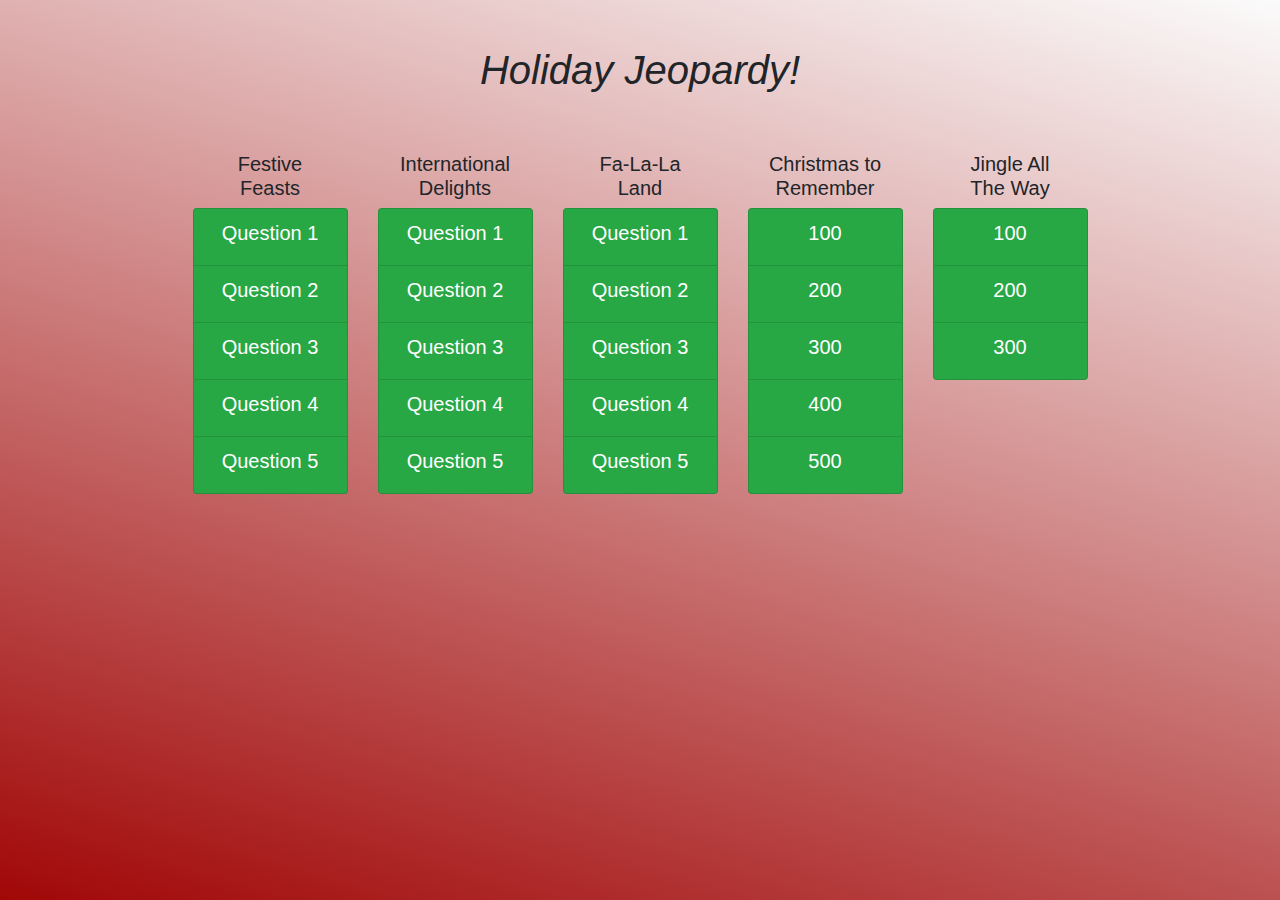
==== index.html @ eceee1c5 "Update index.html" ====
<!DOCTYPE html>
<html lang="eg">
    <head>
        <meta charset="UTF-8" />
        <meta name="viewport" content="width=device-width, initial-scale=1.0" />
        <title>Jeopardy</title>
        <link rel="stylesheet" href="https://cdnjs.cloudflare.com/ajax/libs/twitter-bootstrap/4.3.1/css/bootstrap.min.css">
        <link rel="stylesheet" href="./assets/style.css">
    </head>

    <header class="top-header">
        <h1>Holiday Jeopardy!</h1>
    </header>

    <div class="container">
        <div class="d-flex justify-content-center">
            <div class="col-2">
                <h3 class="text-center">
                    Festive <br/>
                    Feasts
                </h3>
                <ul id="list-html" class="list-group">
                    <li class="list-group-item bg-success text-white text-center">

                        <h3 class="modal-button" href="#myModal1">Question 1</h3>

                        <div id="myModal1" class="modal">

                            <div class="modal-content text-dark">
                                <span class="close">x</span>
                                <p class="display-answer" href="#correct">Question</p>

                                <p id="correct" class="correct">answer</p>
                            </div>

                        </div>
                    </li>
                    <li class="list-group-item bg-success text-white text-center">

                        <h3 class="modal-button" href="#myModal2">Question 2</h3>

                        <div id="myModal2" class="modal">

                            <div class="modal-content text-dark">
                                <span class="close">x</span>
                                <p class="display-answer" href="#correct1">22 million of these are cooked every year at Christmas time.</p>

                                <p id="correct1" class="correct">Turkey</p>
                            </div>
                        </div>
                    </li>
                    <li class="list-group-item bg-success text-white text-center">

                        <h3 class="modal-button" href="#myModal3">Question 3</h3>

                        <div id="myModal3" class="modal">

                            <div class="modal-content text-dark">
                                <span class="close">x</span>
                                <p class="display-answer" href="#correct2">This Scandinavian cookie when translated to English means 'poor man's cookie.'</p>

                                <p id="correct2" class="correct">Fattigmann</p>
                            </div>
                        </div>
                    </li>
                    <li class="list-group-item bg-success text-white text-center">

                        <h3 class="modal-button" href="#myModal4">Question 4</h3>

                        <div id="myModal4" class="modal">

                            <div class="modal-content text-dark">
                                <span class="close">x</span>
                                <p id="display-question">This hot brevage is so popular that you might hear people come a-caroling to get it.</p>
                                <button class="incorrect-btn" href="#incorrect3">Hot Chocolate</button>
                                <button class="incorrect-btn" href="#incorrect3">Eggnog</button>
                                <button class="correct-btn" href="#correct3">Wassail</button>
                                <button class="incorrect-btn" href="#incorrect3">Coffee</button>

                                <p id="correct3" class="correct">Correct!</p>
                                <p id="incorrect3" class="incorrect">Incorrect, the answer is C.</p>
                            </div>
                        </div>
                    </li>
                    <li class="list-group-item bg-success text-white text-center">

                        <h3 class="modal-button" href="#myModal5">Question 5</h3>

                        <div id="myModal5" class="modal">

                            <div class="modal-content text-dark">
                                <span class="close">x</span>
                                <p id="display-question">While the jolly man is a symbol of Christmas, he's also an icon for this bubbly drink company.</p>
                                <button class="incorrect-btn" href="#incorrect4">Dr. Pepper</button>
                                <button class="incorrect-btn" href="#incorrect4">Pepsi</button>
                                <button class="incorrect-btn" href="#incorrect4">Aha</button>
                                <button class="correct-btn" href="#correct4">Coca-Cola</button>

                                <p id="correct4" class="correct">Correct!</p>
                                <p id="incorrect4" class="incorrect">Incorrect, the answer is D.</p>
                            </div>
                        </div>
                    </li>
                </ul>
            </div>
            <div class="col-2">
                <h3 class="text-center">
                    International <br/>
                    Delights
                </h3>
                <ul id="list-internationalDelights" class="list-group">
                    <li class="list-group-item bg-success text-white text-center">

                        <h3 class="modal-button" href="#myModal6">Question 1</h3>

                        <div id="myModal6" class="modal">

                            <div class="modal-content text-dark">
                                <span class="close">x</span>
                                <p id="display-question">These Western Europeans leave a tall candle on their front window to symbolize warmth and shelter during the holidays.</p>
                                <button class="incorrect-btn" href="#incorrect5">England</button>
                                <button class="correct-btn" href="#correct5">Ireland</button>
                                <button class="incorrect-btn" href="#incorrect5">Spain</button>
                                <button class="incorrect-btn" href="#incorrect5">Spain</button>

                                <p id="correct5" class="correct">Correct!</p>
                                <p id="incorrect5" class="incorrect">Incorrect, the answer is B.</p>
                            </div>
                        </div>
                    </li>
                    <li class="list-group-item bg-success text-white text-center">

                        <h3 class="modal-button" href="#myModal7">Question 2</h3>

                        <div id="myModal7" class="modal">

                            <div class="modal-content text-dark">
                                <span class="close">x</span>
                                <p id="display-question">Krampus is the anti-Santa Clause of this central European country.</p>
                                <button class="correct-btn" href="#correct6">Austria</button>
                                <button class="incorrect-btn" href="#incorrect6">Germany</button>
                                <button class="incorrect-btn" href="#incorrect6">The Czech Republic</button>
                                <button class="incorrect-btn" href="#incorrect6">Hungary</button>

                                <p id="correct6" class="correct">Correct!</p>
                                <p id="incorrect6" class="incorrect">Incorrect, the answer is A.</p>
                            </div>
                        </div>
                    </li>
                    <li class="list-group-item bg-success text-white text-center">

                        <h3 class="modal-button" href="#myModal8">Question 3</h3>

                        <div id="myModal8" class="modal">

                            <div class="modal-content text-dark">
                                <span class="close">&times;</span>
                                <p id="display-question">Families of this African nation celebrate by having a cookout called a 'braaing.'</p>
                                <button class="incorrect-btn" href="#incorrect7">Zambia</button>
                                <button class="incorrect-btn" href="#incorrect7">The Democratic-Republic of Congo</button>
                                <button class="correct-btn" href="#correct7">South Africa</button>
                                <button class="incorrect-btn" href="#incorrect7">Rwanda</button>

                                <p id="correct7" class="correct">Correct!</p>
                                <p id="incorrect7" class="incorrect">Incorrect, the answer is C.</p>
                            </div>
                        </div>
                    </li>
                    <li class="list-group-item bg-success text-white text-center">

                        <h3 class="modal-button" href="#myModal9">Question 4</h3>

                        <div id="myModal9" class="modal">

                            <div class="modal-content text-dark">
                                <span class="close">&times;</span>
                                <p id="display-question">The shortcake emoji is actually a Christmas cake, a traditional dessert for this Asian nation.</p>
                                <button class="correct-btn" href="#correct8">Japan</button>
                                <button class="incorrect-btn" href="#incorrect8">Taiwan</button>
                                <button class="incorrect-btn" href="#incorrect8">India</button>
                                <button class="incorrect-btn" href="#incorrect8">Indonesia</button>

                                <p id="correct8" class="correct">Correct!</p>
                                <p id="incorrect8" class="incorrect">Incorrect, the answer is A.</p>
                            </div>
                        </div>
                    </li>
                    <li class="list-group-item bg-success text-white text-center">

                        <h3 class="modal-button" href="#myModal10">Question 5</h3>

                        <div id="myModal10" class="modal">

                            <div class="modal-content text-dark">
                                <span class="close">&times;</span>
                                <p id="display-question">Día de las Velitas is when this Latin American nation decorates their streets and houses with candles, lanterns, and lights.</p>
                                <button class="correct-btn" href="#correct9">Colombia</button>
                                <button class="incorrect-btn" href="#incorrect9">Venezuela</button>
                                <button class="incorrect-btn" href="#incorrect9">El Salvador</button>
                                <button class="incorrect-btn" href="#incorrect9">Cuba</button>

                                <p id="correct9" class="correct">Correct!</p>
                                <p id="incorrect9" class="incorrect">Incorrect, the answer is A.</p>
                            </div>
                        </div>
                    </li>
                </ul>
            </div>
            <div class="col-2">
                <h3 class="text-center">
                    Fa-La-La <br/>
                    Land 
                </h3>
                <ul id="list-faLaLaLand" class="list-group">
                    <li class="list-group-item bg-success text-white text-center">

                        <h3 class="modal-button" href="#myModal11">Question 1</h3>

                        <div id="myModal11" class="modal">

                            <div class="modal-content text-dark">
                                <span class="close">&times;</span>
                                <p id="display-question">"Found this in the seat of my sleigh, better fix that hole in your pocket. --Mr. C"</p>
                                <button class="incorrect-btn" href="#incorrect10">Elf</button>
                                <button class="incorrect-btn" href="#incorrect10">The Santa Claus</button>
                                <button class="correct-btn" href="#correct10">The Polar Express</button>
                                <button class="incorrect-btn" href="#incorrect10">The Christmas Prince</button>

                                <p id="correct10" class="correct">Correct!</p>
                                <p id="incorrect10" class="incorrect">Incorrect, the answer is C.</p>
                            </div>
                        </div>
                    </li>
                    <li class="list-group-item bg-success text-white text-center">

                        <h3 class="modal-button" href="#myModal12">Question 2</h3>

                        <div id="myModal12" class="modal">

                            <div class="modal-content text-dark">
                                <span class="close">&times;</span>
                                <p id="display-question">"The best to spread Christmas cheer is singing loud for all to hear."</p>
                                <button class="incorrect-btn" href="#incorrect11">Klaus</button>
                                <button class="correct-btn" href="#correct11">Elf</button>
                                <button class="incorrect-btn" href="#incorrect11">Home Alone</button>
                                <button class="incorrect-btn" href="#incorrect11">Miracle on 34th Street</button>

                                <p id="correct11" class="correct">Correct!</p>
                                <p id="incorrect11" class="incorrect">Incorrect, the answer is B.</p>
                            </div>
                        </div>
                    </li>
                    <li class="list-group-item bg-success text-white text-center">

                        <h3 class="modal-button" href="#myModal13">Question 3</h3>

                        <div id="myModal13" class="modal">

                            <div class="modal-content text-dark">
                                <span class="close">&times;</span>
                                <p id="display-question">"You'll shoot your eye out kid."</p>
                                <button class="correct-btn" href="#correct12">A Christmas Story</button>
                                <button class="incorrect-btn" href="#incorrect12">National Lampoons Family Christmas</button>
                                <button class="incorrect-btn" href="#incorrect12">Christmas with the Kranks</button>
                                <button class="incorrect-btn" href="#incorrect12">A White Christmas</button>

                                <p id="correct12" class="correct">Correct!</p>
                                <p id="incorrect12" class="incorrect">Incorrect, the answer is A.</p>
                            </div>
                        </div>
                    </li>
                    <li class="list-group-item bg-success text-white text-center">

                        <h3 class="modal-button" href="#myModal14">Question 4</h3>

                        <div id="myModal14" class="modal">

                            <div class="modal-content text-dark">
                                <span class="close">&times;</span>
                                <p id="display-question">"Any fool who goes around saying 'merry christmas' should be cooked with his own pudding and buried with a stake of holly in his heart."</p>
                                <button class="incorrect-btn" href="#incorrect13">It's a Wonderful Life</button>
                                <button class="correct-btn" href="#correct13">A Christmas Carol</button>
                                <button class="incorrect-btn" href="#incorrect13">Holiday Inn</button>
                                <button class="incorrect-btn" href="#incorrect13">Christmas in Conneticut</button>

                                <p id="correct13" class="correct">Correct!</p>
                                <p id="incorrect13" class="incorrect">Incorrect, the answer is B.</p>
                            </div>
                        </div>
                    </li>
                    <li class="list-group-item bg-success text-white text-center">

                        <h3 class="modal-button" href="#myModal15">Question 5</h3>

                        <div id="myModal15" class="modal">

                            <div class="modal-content text-dark">
                                <span class="close">&times;</span>
                                <p id="display-question">Keep the change ya filthy animal.</p>
                                <button class="incorrect-btn" href="#incorrect14">Krampus</button>
                                <button class="incorrect-btn" href="#incorrect14">Jingle All the Way</button>
                                <button class="incorrect-btn" href="#incorrect14">The Santa Claus</button>
                                <button class="correct-btn" href="#correct14">Home Alone</button>

                                <p id="correct14" class="correct">Correct!</p>
                                <p id="incorrect14" class="incorrect">Incorrect, the answer is D.</p>
                            </div>
                        </div>
                    </li>
                </ul>
            </div>
            <div class="col-2">
                <h3 class="text-center">
                    Christmas to <br/>
                    Remember
                </h3>
                <ul id="list-history" class="list-group">
                    <li class="list-group-item bg-success text-white text-center">

                        <h3 class="modal-button" href="#myModal16">100</h3>

                        <div id="myModal16" class="modal">
                            <div class="modal-content text-dark">
                                <span class="close">&times;</span>
                            </div>
                        </div>
                    </li>
                    <li class="list-group-item bg-success text-white text-center">

                        <h3 class="modal-button" href=#myModal17>200</h3>

                        <div id="myModal17" class="modal">
                            <div class="modal-content text-dark">
                                <span class="close">&times;</span>
                            </div>
                        </div>
                    </li>
                    <li class="list-group-item bg-success text-white text-center">

                        <h3 class="modal-button" href="#myModal18">300</h3>

                        <div id="myModal18" class="modal">
                            <div class="modal-content text-dark">
                                <span class="close">&times;</span>
                            </div>
                        </div>
                    </li>
                    <li class="list-group-item bg-success text-white text-center">

                        <h3 class="modal-button" href="#myModal19">400</h3>

                        <div id="myModal19" class="modal">
                            <div class="modal-content text-dark">
                                <span class="close">&times;</span>
                            </div>
                        </div>
                    </li>
                    <li class="list-group-item bg-success text-white text-center">

                        <h3 class="modal-button" href="#myModal20">500</h3>

                        <div id="myModal20" class="modal">
                            <div class="modal-content text-dark">
                                <span class="close">&times;</span>
                            </div>
                        </div>
                    </li>
                </ul>
            </div>
            <div class="col-2">
                <h3 class="text-center">
                    Jingle All <br/>
                    The Way
                </h3>
                <ul id="list-music" class="list-group">
                    <li class="list-group-item bg-success text-white text-center">

                        <h3 class="modal-button" href="#myModal21">100</h3>

                        <div id="myModal21" class="modal">
                            <div class="modal-content text-dark">
                                <span class="close">&times;</span>
                            </div>
                        </div>
                    </li>
                    <li class="list-group-item bg-success text-white text-center">

                        <h3 class="modal-button" href="#myModal22">200</h3>

                        <div id="myModal22" class="modal">
                            <div class="modal-content text-dark">
                                <span class="close">&times;</span>
                            </div>
                        </div>
                    </li>
                    <li class="list-group-item bg-success text-white text-center">

                        <h3 class="modal-button" href="#myModal23">300</h3>

                        <div id="myModal23" class="modal">
                            <div class="modal-content text-dark">
                                <span class="close">&times;</span>
                            </div>
                        </div>
                    </li>
                </ul>
            </div>
        </div>
    </div>

    <script type="text/javascript" src="./assets/script.js"></script>
</html>
---- assets/style.css ----
html, body {
  height: 100%;
} 

body {
  font-family: Verdana, Geneva, Tahoma, sans-serif;
  font-size: 2vw;
  text-align: center;
  padding: 1em;
  background: linear-gradient(197deg, #fbfbfb, #a10707 100%);
}

h3 {
  font-size: 20px;
}

.top-header {
  justify-content: space-between;
  align-items: center;
  padding-bottom: 50px;
  padding-top: 20px;
  font-style: italic;
}

/* The Modal (background) */
.modal {
  display: none; /* Hidden by default */
  position: fixed; /* Stay in place */
  z-index: 1; /* Sit on top */
  padding-top: 100px; /* Location of the box */
  height: 120%; /* Full height */
  overflow: auto; /* Enable scroll if needed */
}

/* Modal Content */
.modal-content {
  position: relative;
  background-color: #ff4545;
  margin: auto;
  border: 1px solid #888;
  width: 80%;
  height: 60%;
  box-shadow: 0 4px 8px 0 rgba(0,0,0,0.2),0 6px 20px 0 rgba(0,0,0,0.19);
  background: linear-gradient(137deg, #fbfbfb, #a10707 100%);
}

.modal-content p {
  padding: 20px;
}

.modal-content button {
  display: grid;
}

/* The Close Button */
.close {
  color: black;
  float: right;
  font-size: 28px;
  font-weight: bold;
  align-items: flex-end;
}

.close:hover,
.close:focus {
  color: #000;
  text-decoration: none;
  cursor: pointer;
}

.modal-header {
  padding: 2px 16px;
  background-color: #5cb85c;
  color: white;
}

.modal-body {padding: 2px 16px;}

.correct {
  display: none;
  padding: 2px 16px;
  background-color: #5cb85c;
  color: black;
  box-shadow: 0 4px 8px 0 rgba(0,0,0,0.2),0 6px 20px 0 rgba(0,0,0,0.19);
}
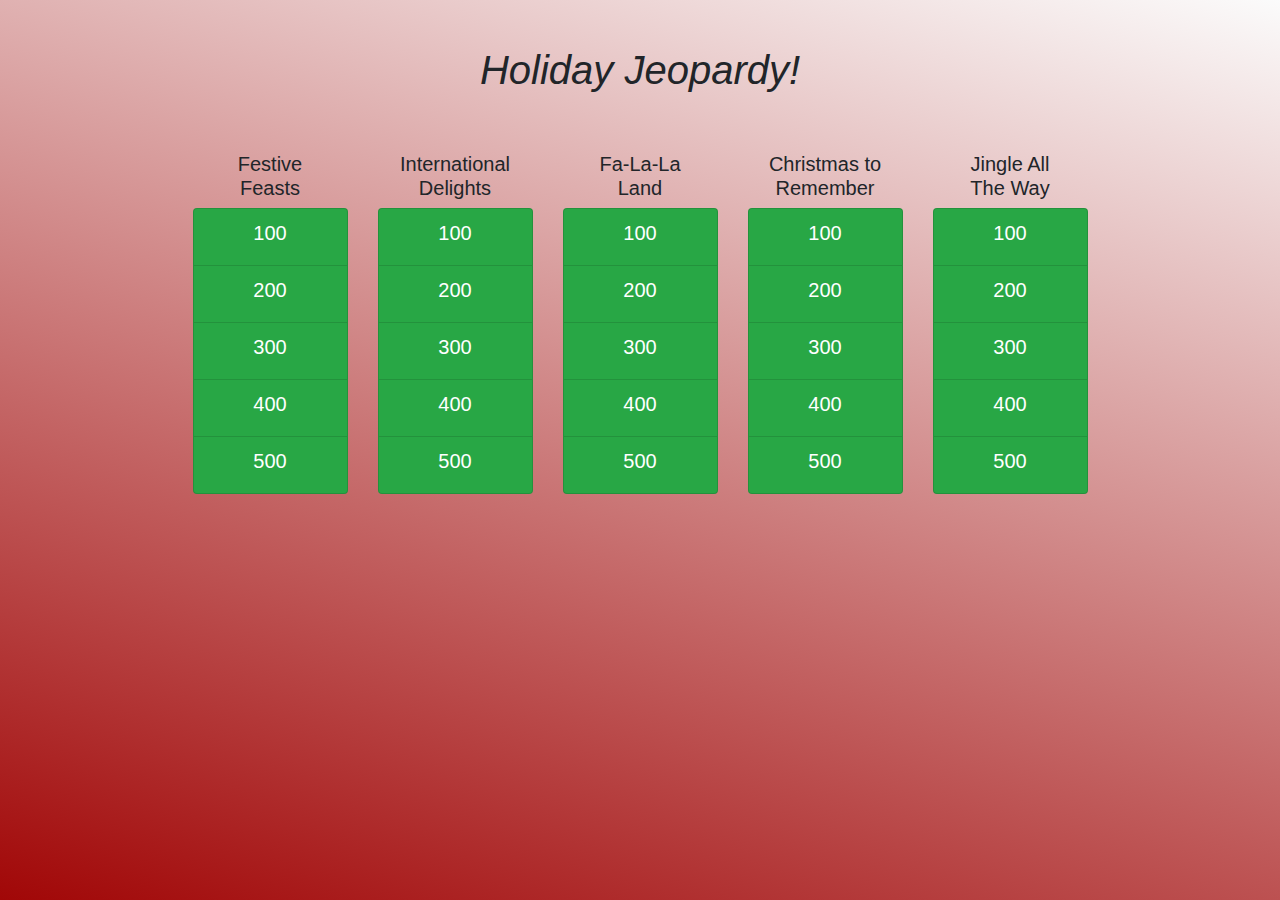
==== commit e046487c: "Update index.html" ====
--- a/index.html
+++ b/index.html
@@ -22,22 +22,25 @@
                 <ul id="list-html" class="list-group">
                     <li class="list-group-item bg-success text-white text-center">
 
-                        <h3 class="modal-button" href="#myModal1">Question 1</h3>
+                        <h3 class="modal-button" href="#myModal1">100</h3>
 
                         <div id="myModal1" class="modal">
 
                             <div class="modal-content text-dark">
                                 <span class="close">x</span>
-                                <p class="display-answer" href="#correct">Question</p>
-
-                                <p id="correct" class="correct">answer</p>
-                            </div>
-
-                        </div>
-                    </li>
-                    <li class="list-group-item bg-success text-white text-center">
-
-                        <h3 class="modal-button" href="#myModal2">Question 2</h3>
+                                <p class="display-answer" href="#correct">
+                                    These little sausages wrapped in bacon <br/>
+                                    are a staple of British Christmas food.
+                                </p>
+
+                                <p id="correct" class="correct">Pigs in Blankets</p>
+                            </div>
+
+                        </div>
+                    </li>
+                    <li class="list-group-item bg-success text-white text-center">
+
+                        <h3 class="modal-button" href="#myModal2">200</h3>
 
                         <div id="myModal2" class="modal">
 
@@ -51,7 +54,7 @@
                     </li>
                     <li class="list-group-item bg-success text-white text-center">
 
-                        <h3 class="modal-button" href="#myModal3">Question 3</h3>
+                        <h3 class="modal-button" href="#myModal3">300</h3>
 
                         <div id="myModal3" class="modal">
 
@@ -65,39 +68,29 @@
                     </li>
                     <li class="list-group-item bg-success text-white text-center">
 
-                        <h3 class="modal-button" href="#myModal4">Question 4</h3>
+                        <h3 class="modal-button" href="#myModal4">400</h3>
 
                         <div id="myModal4" class="modal">
 
                             <div class="modal-content text-dark">
                                 <span class="close">x</span>
-                                <p id="display-question">This hot brevage is so popular that you might hear people come a-caroling to get it.</p>
-                                <button class="incorrect-btn" href="#incorrect3">Hot Chocolate</button>
-                                <button class="incorrect-btn" href="#incorrect3">Eggnog</button>
-                                <button class="correct-btn" href="#correct3">Wassail</button>
-                                <button class="incorrect-btn" href="#incorrect3">Coffee</button>
-
-                                <p id="correct3" class="correct">Correct!</p>
-                                <p id="incorrect3" class="incorrect">Incorrect, the answer is C.</p>
-                            </div>
-                        </div>
-                    </li>
-                    <li class="list-group-item bg-success text-white text-center">
-
-                        <h3 class="modal-button" href="#myModal5">Question 5</h3>
+                                <p class="display-answer" href="#correct3">This hot brevage is so popular that you might hear people come a-caroling to get it.</p>
+
+                                <p id="correct3" class="correct">Wassail</p>
+                            </div>
+                        </div>
+                    </li>
+                    <li class="list-group-item bg-success text-white text-center">
+
+                        <h3 class="modal-button" href="#myModal5">500</h3>
 
                         <div id="myModal5" class="modal">
 
                             <div class="modal-content text-dark">
                                 <span class="close">x</span>
-                                <p id="display-question">While the jolly man is a symbol of Christmas, he's also an icon for this bubbly drink company.</p>
-                                <button class="incorrect-btn" href="#incorrect4">Dr. Pepper</button>
-                                <button class="incorrect-btn" href="#incorrect4">Pepsi</button>
-                                <button class="incorrect-btn" href="#incorrect4">Aha</button>
-                                <button class="correct-btn" href="#correct4">Coca-Cola</button>
-
-                                <p id="correct4" class="correct">Correct!</p>
-                                <p id="incorrect4" class="incorrect">Incorrect, the answer is D.</p>
+                                <p class="display-answer" href="#correct4">While the jolly man is a symbol of Christmas, he's also an icon for this bubbly drink company.</p>
+
+                                <p id="correct4" class="correct"></p>
                             </div>
                         </div>
                     </li>
@@ -111,96 +104,71 @@
                 <ul id="list-internationalDelights" class="list-group">
                     <li class="list-group-item bg-success text-white text-center">
 
-                        <h3 class="modal-button" href="#myModal6">Question 1</h3>
+                        <h3 class="modal-button" href="#myModal6">100</h3>
 
                         <div id="myModal6" class="modal">
 
                             <div class="modal-content text-dark">
                                 <span class="close">x</span>
-                                <p id="display-question">These Western Europeans leave a tall candle on their front window to symbolize warmth and shelter during the holidays.</p>
-                                <button class="incorrect-btn" href="#incorrect5">England</button>
-                                <button class="correct-btn" href="#correct5">Ireland</button>
-                                <button class="incorrect-btn" href="#incorrect5">Spain</button>
-                                <button class="incorrect-btn" href="#incorrect5">Spain</button>
-
-                                <p id="correct5" class="correct">Correct!</p>
-                                <p id="incorrect5" class="incorrect">Incorrect, the answer is B.</p>
-                            </div>
-                        </div>
-                    </li>
-                    <li class="list-group-item bg-success text-white text-center">
-
-                        <h3 class="modal-button" href="#myModal7">Question 2</h3>
+                                <p class="display-answer" href="#correct5">These Western Europeans leave a tall candle on their front window to symbolize warmth and shelter during the holidays.</p>
+
+                                <p id="correct5" class="correct">Ireland</p>
+                            </div>
+                        </div>
+                    </li>
+                    <li class="list-group-item bg-success text-white text-center">
+
+                        <h3 class="modal-button" href="#myModal7">200</h3>
 
                         <div id="myModal7" class="modal">
 
                             <div class="modal-content text-dark">
                                 <span class="close">x</span>
-                                <p id="display-question">Krampus is the anti-Santa Clause of this central European country.</p>
-                                <button class="correct-btn" href="#correct6">Austria</button>
-                                <button class="incorrect-btn" href="#incorrect6">Germany</button>
-                                <button class="incorrect-btn" href="#incorrect6">The Czech Republic</button>
-                                <button class="incorrect-btn" href="#incorrect6">Hungary</button>
-
-                                <p id="correct6" class="correct">Correct!</p>
-                                <p id="incorrect6" class="incorrect">Incorrect, the answer is A.</p>
-                            </div>
-                        </div>
-                    </li>
-                    <li class="list-group-item bg-success text-white text-center">
-
-                        <h3 class="modal-button" href="#myModal8">Question 3</h3>
+                                <p class="display-answer" href="#correct6">Krampus is the anti-Santa Clause of this central European country.</p>
+
+                                <p id="correct6" class="correct">Austria</p>
+                            </div>
+                        </div>
+                    </li>
+                    <li class="list-group-item bg-success text-white text-center">
+
+                        <h3 class="modal-button" href="#myModal8">300</h3>
 
                         <div id="myModal8" class="modal">
 
                             <div class="modal-content text-dark">
                                 <span class="close">&times;</span>
-                                <p id="display-question">Families of this African nation celebrate by having a cookout called a 'braaing.'</p>
-                                <button class="incorrect-btn" href="#incorrect7">Zambia</button>
-                                <button class="incorrect-btn" href="#incorrect7">The Democratic-Republic of Congo</button>
-                                <button class="correct-btn" href="#correct7">South Africa</button>
-                                <button class="incorrect-btn" href="#incorrect7">Rwanda</button>
-
-                                <p id="correct7" class="correct">Correct!</p>
-                                <p id="incorrect7" class="incorrect">Incorrect, the answer is C.</p>
-                            </div>
-                        </div>
-                    </li>
-                    <li class="list-group-item bg-success text-white text-center">
-
-                        <h3 class="modal-button" href="#myModal9">Question 4</h3>
+                                <p class="display-answer" href="#correct7">Families of this African nation celebrate by having a cookout called a 'braaing.'</p>
+
+                                <p id="correct7" class="correct">South Africa</p>
+                            </div>
+                        </div>
+                    </li>
+                    <li class="list-group-item bg-success text-white text-center">
+
+                        <h3 class="modal-button" href="#myModal9">400</h3>
 
                         <div id="myModal9" class="modal">
 
                             <div class="modal-content text-dark">
                                 <span class="close">&times;</span>
-                                <p id="display-question">The shortcake emoji is actually a Christmas cake, a traditional dessert for this Asian nation.</p>
-                                <button class="correct-btn" href="#correct8">Japan</button>
-                                <button class="incorrect-btn" href="#incorrect8">Taiwan</button>
-                                <button class="incorrect-btn" href="#incorrect8">India</button>
-                                <button class="incorrect-btn" href="#incorrect8">Indonesia</button>
-
-                                <p id="correct8" class="correct">Correct!</p>
-                                <p id="incorrect8" class="incorrect">Incorrect, the answer is A.</p>
-                            </div>
-                        </div>
-                    </li>
-                    <li class="list-group-item bg-success text-white text-center">
-
-                        <h3 class="modal-button" href="#myModal10">Question 5</h3>
+                                <p class="display-answer" href="#correct8">The shortcake emoji is actually a Christmas cake, a traditional dessert for this Asian nation.</p>
+
+                                <p id="correct8" class="correct">Japan</p>
+                            </div>
+                        </div>
+                    </li>
+                    <li class="list-group-item bg-success text-white text-center">
+
+                        <h3 class="modal-button" href="#myModal10">500</h3>
 
                         <div id="myModal10" class="modal">
 
                             <div class="modal-content text-dark">
                                 <span class="close">&times;</span>
-                                <p id="display-question">Día de las Velitas is when this Latin American nation decorates their streets and houses with candles, lanterns, and lights.</p>
-                                <button class="correct-btn" href="#correct9">Colombia</button>
-                                <button class="incorrect-btn" href="#incorrect9">Venezuela</button>
-                                <button class="incorrect-btn" href="#incorrect9">El Salvador</button>
-                                <button class="incorrect-btn" href="#incorrect9">Cuba</button>
-
-                                <p id="correct9" class="correct">Correct!</p>
-                                <p id="incorrect9" class="incorrect">Incorrect, the answer is A.</p>
+                                <p class="display-answer" href="#correct9">Día de las Velitas is when this Latin American nation decorates their streets and houses with candles, lanterns, and lights.</p>
+
+                                <p id="correct9" class="correct">Colombia</p>
                             </div>
                         </div>
                     </li>
@@ -214,96 +182,73 @@
                 <ul id="list-faLaLaLand" class="list-group">
                     <li class="list-group-item bg-success text-white text-center">
 
-                        <h3 class="modal-button" href="#myModal11">Question 1</h3>
+                        <h3 class="modal-button" href="#myModal11">100</h3>
 
                         <div id="myModal11" class="modal">
 
                             <div class="modal-content text-dark">
                                 <span class="close">&times;</span>
-                                <p id="display-question">"Found this in the seat of my sleigh, better fix that hole in your pocket. --Mr. C"</p>
-                                <button class="incorrect-btn" href="#incorrect10">Elf</button>
-                                <button class="incorrect-btn" href="#incorrect10">The Santa Claus</button>
-                                <button class="correct-btn" href="#correct10">The Polar Express</button>
-                                <button class="incorrect-btn" href="#incorrect10">The Christmas Prince</button>
-
-                                <p id="correct10" class="correct">Correct!</p>
-                                <p id="incorrect10" class="incorrect">Incorrect, the answer is C.</p>
-                            </div>
-                        </div>
-                    </li>
-                    <li class="list-group-item bg-success text-white text-center">
-
-                        <h3 class="modal-button" href="#myModal12">Question 2</h3>
+                                <p class="display-answer" href="#correct10">"Found this in the seat of my sleigh, better fix that hole in your pocket. --Mr. C"</p>
+
+                                <p id="correct10" class="correct">The Polar Express</p>
+                            </div>
+                        </div>
+                    </li>
+                    <li class="list-group-item bg-success text-white text-center">
+
+                        <h3 class="modal-button" href="#myModal12">200</h3>
 
                         <div id="myModal12" class="modal">
 
                             <div class="modal-content text-dark">
                                 <span class="close">&times;</span>
-                                <p id="display-question">"The best to spread Christmas cheer is singing loud for all to hear."</p>
-                                <button class="incorrect-btn" href="#incorrect11">Klaus</button>
-                                <button class="correct-btn" href="#correct11">Elf</button>
-                                <button class="incorrect-btn" href="#incorrect11">Home Alone</button>
-                                <button class="incorrect-btn" href="#incorrect11">Miracle on 34th Street</button>
-
-                                <p id="correct11" class="correct">Correct!</p>
-                                <p id="incorrect11" class="incorrect">Incorrect, the answer is B.</p>
-                            </div>
-                        </div>
-                    </li>
-                    <li class="list-group-item bg-success text-white text-center">
-
-                        <h3 class="modal-button" href="#myModal13">Question 3</h3>
+                                <p class="display-answer" href="#correct11">"The best to spread Christmas cheer is singing loud for all to hear."</p>
+
+                                <p id="correct11" class="correct">Elf</p>
+                            </div>
+                        </div>
+                    </li>
+                    <li class="list-group-item bg-success text-white text-center">
+
+                        <h3 class="modal-button" href="#myModal13">300</h3>
 
                         <div id="myModal13" class="modal">
 
                             <div class="modal-content text-dark">
                                 <span class="close">&times;</span>
-                                <p id="display-question">"You'll shoot your eye out kid."</p>
-                                <button class="correct-btn" href="#correct12">A Christmas Story</button>
-                                <button class="incorrect-btn" href="#incorrect12">National Lampoons Family Christmas</button>
-                                <button class="incorrect-btn" href="#incorrect12">Christmas with the Kranks</button>
-                                <button class="incorrect-btn" href="#incorrect12">A White Christmas</button>
+                                <p class="display-answer" href="#correct12">"You'll shoot your eye out kid."</p>
 
                                 <p id="correct12" class="correct">Correct!</p>
-                                <p id="incorrect12" class="incorrect">Incorrect, the answer is A.</p>
-                            </div>
-                        </div>
-                    </li>
-                    <li class="list-group-item bg-success text-white text-center">
-
-                        <h3 class="modal-button" href="#myModal14">Question 4</h3>
+                            </div>
+                        </div>
+                    </li>
+                    <li class="list-group-item bg-success text-white text-center">
+
+                        <h3 class="modal-button" href="#myModal14">400</h3>
 
                         <div id="myModal14" class="modal">
 
                             <div class="modal-content text-dark">
                                 <span class="close">&times;</span>
-                                <p id="display-question">"Any fool who goes around saying 'merry christmas' should be cooked with his own pudding and buried with a stake of holly in his heart."</p>
-                                <button class="incorrect-btn" href="#incorrect13">It's a Wonderful Life</button>
-                                <button class="correct-btn" href="#correct13">A Christmas Carol</button>
-                                <button class="incorrect-btn" href="#incorrect13">Holiday Inn</button>
-                                <button class="incorrect-btn" href="#incorrect13">Christmas in Conneticut</button>
-
-                                <p id="correct13" class="correct">Correct!</p>
-                                <p id="incorrect13" class="incorrect">Incorrect, the answer is B.</p>
-                            </div>
-                        </div>
-                    </li>
-                    <li class="list-group-item bg-success text-white text-center">
-
-                        <h3 class="modal-button" href="#myModal15">Question 5</h3>
+                                <p class="display-answer" href="#correct13">"Any fool who goes around saying 'merry christmas' should be cooked with his own pudding and buried with a stake of holly in his heart."</p>
+
+                                <p id="correct13" class="correct">A Christmas Carol</p>
+                            </div>
+                        </div>
+                    </li>
+                    <li class="list-group-item bg-success text-white text-center">
+
+                        <h3 class="modal-button" href="#myModal15">500</h3>
 
                         <div id="myModal15" class="modal">
 
                             <div class="modal-content text-dark">
                                 <span class="close">&times;</span>
-                                <p id="display-question">Keep the change ya filthy animal.</p>
-                                <button class="incorrect-btn" href="#incorrect14">Krampus</button>
-                                <button class="incorrect-btn" href="#incorrect14">Jingle All the Way</button>
-                                <button class="incorrect-btn" href="#incorrect14">The Santa Claus</button>
-                                <button class="correct-btn" href="#correct14">Home Alone</button>
-
-                                <p id="correct14" class="correct">Correct!</p>
-                                <p id="incorrect14" class="incorrect">Incorrect, the answer is D.</p>
+                                <p class="display-answer" href="#correct14">
+                                    Hallelujah! Holy shit! Where's the tylenol?
+                                </p>
+
+                                <p id="correct14" class="correct">National Lampoon's Christmas Vacation</p>
                             </div>
                         </div>
                     </li>
@@ -403,6 +348,26 @@
                             </div>
                         </div>
                     </li>
+                    <li class="list-group-item bg-success text-white text-center">
+
+                        <h3 class="modal-button" href="#myModal24">400</h3>
+
+                        <div id="myModal24" class="modal">
+                            <div class="modal-content text-dark">
+                                <span class="close">&times;</span>
+                            </div>
+                        </div>
+                    </li>
+                    <li class="list-group-item bg-success text-white text-center">
+
+                        <h3 class="modal-button" href="#myModal25">500</h3>
+
+                        <div id="myModal25" class="modal">
+                            <div class="modal-content text-dark">
+                                <span class="close">&times;</span>
+                            </div>
+                        </div>
+                    </li>
                 </ul>
             </div>
         </div>
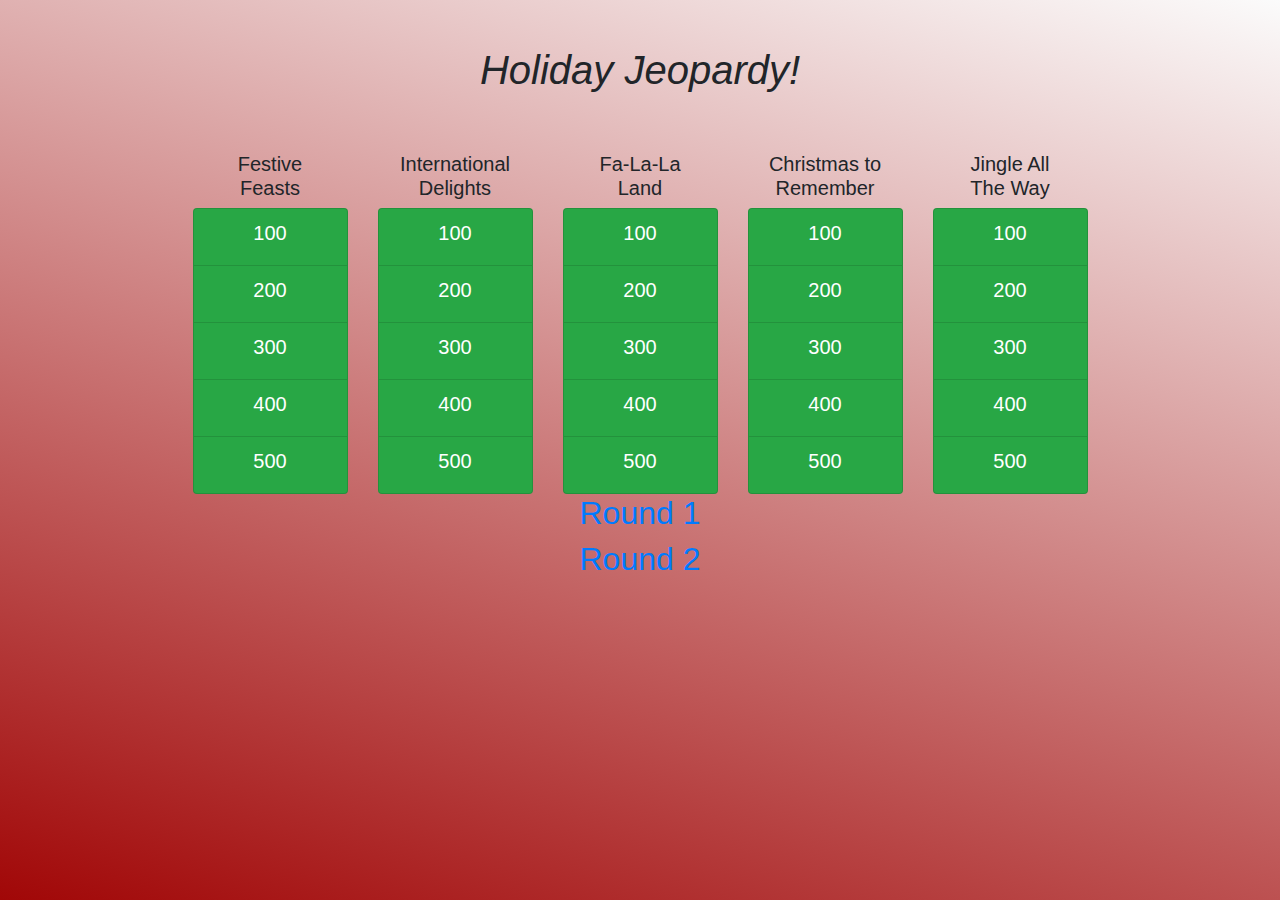
==== commit 338fa085: "Update index.html" ====
--- a/index.html
+++ b/index.html
@@ -373,5 +373,14 @@
         </div>
     </div>
 
+    <footer>
+        <h2>
+            <a href="./index.html">Round 1</a>
+        </h2>
+        <h2>
+            <a href="./round-two.html">Round 2</a>
+        </h2>
+    </footer>
+
     <script type="text/javascript" src="./assets/script.js"></script>
 </html>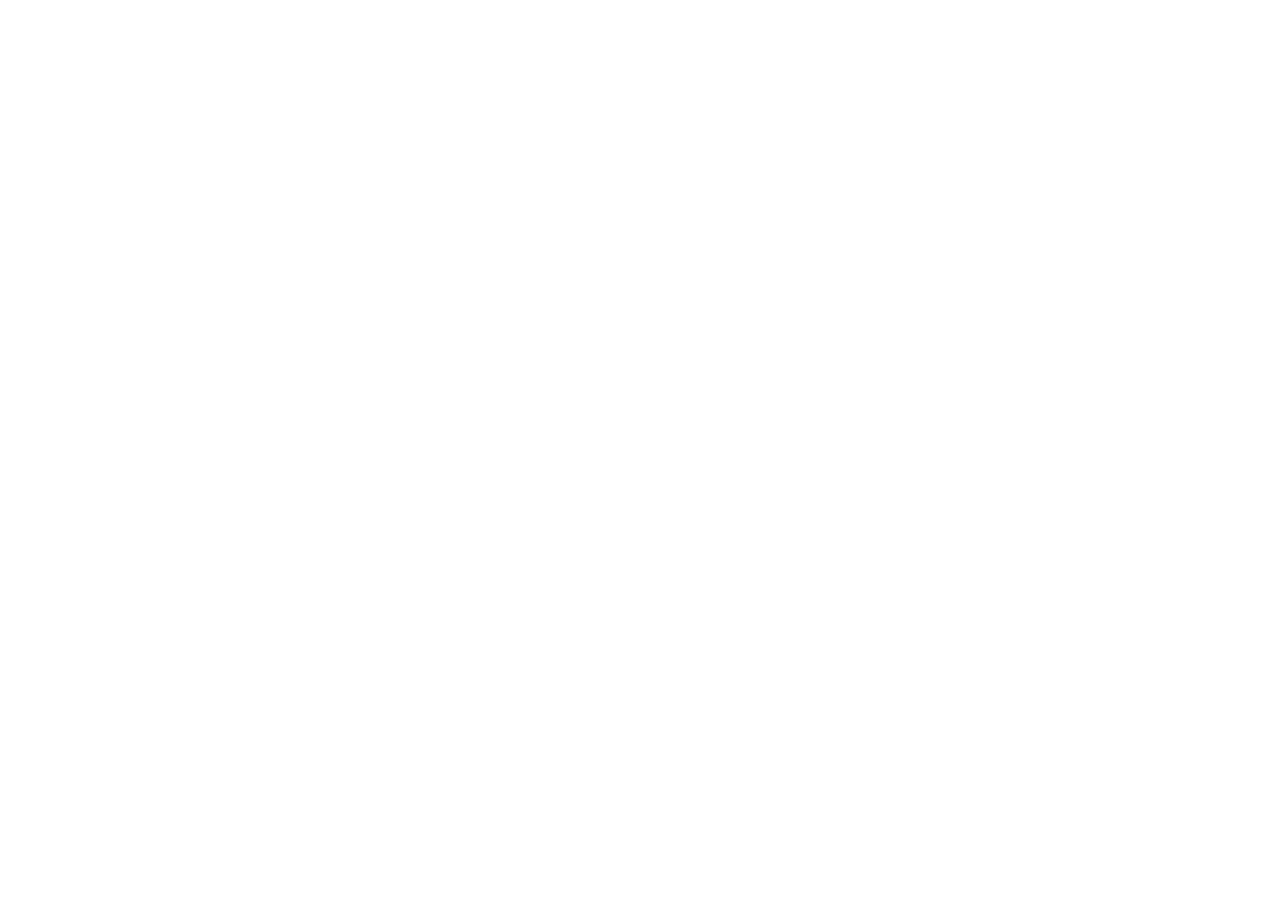
==== commit f58a1593: "beginning of a new quiz" ====
--- a/index.html
+++ b/index.html
@@ -1,386 +1,12 @@
 <!DOCTYPE html>
-<html lang="eg">
-    <head>
-        <meta charset="UTF-8" />
-        <meta name="viewport" content="width=device-width, initial-scale=1.0" />
-        <title>Jeopardy</title>
-        <link rel="stylesheet" href="https://cdnjs.cloudflare.com/ajax/libs/twitter-bootstrap/4.3.1/css/bootstrap.min.css">
-        <link rel="stylesheet" href="./assets/style.css">
-    </head>
-
-    <header class="top-header">
-        <h1>Holiday Jeopardy!</h1>
-    </header>
-
-    <div class="container">
-        <div class="d-flex justify-content-center">
-            <div class="col-2">
-                <h3 class="text-center">
-                    Festive <br/>
-                    Feasts
-                </h3>
-                <ul id="list-html" class="list-group">
-                    <li class="list-group-item bg-success text-white text-center">
-
-                        <h3 class="modal-button" href="#myModal1">100</h3>
-
-                        <div id="myModal1" class="modal">
-
-                            <div class="modal-content text-dark">
-                                <span class="close">x</span>
-                                <p class="display-answer" href="#correct">
-                                    These little sausages wrapped in bacon <br/>
-                                    are a staple of British Christmas food.
-                                </p>
-
-                                <p id="correct" class="correct">Pigs in Blankets</p>
-                            </div>
-
-                        </div>
-                    </li>
-                    <li class="list-group-item bg-success text-white text-center">
-
-                        <h3 class="modal-button" href="#myModal2">200</h3>
-
-                        <div id="myModal2" class="modal">
-
-                            <div class="modal-content text-dark">
-                                <span class="close">x</span>
-                                <p class="display-answer" href="#correct1">22 million of these are cooked every year at Christmas time.</p>
-
-                                <p id="correct1" class="correct">Turkey</p>
-                            </div>
-                        </div>
-                    </li>
-                    <li class="list-group-item bg-success text-white text-center">
-
-                        <h3 class="modal-button" href="#myModal3">300</h3>
-
-                        <div id="myModal3" class="modal">
-
-                            <div class="modal-content text-dark">
-                                <span class="close">x</span>
-                                <p class="display-answer" href="#correct2">This Scandinavian cookie when translated to English means 'poor man's cookie.'</p>
-
-                                <p id="correct2" class="correct">Fattigmann</p>
-                            </div>
-                        </div>
-                    </li>
-                    <li class="list-group-item bg-success text-white text-center">
-
-                        <h3 class="modal-button" href="#myModal4">400</h3>
-
-                        <div id="myModal4" class="modal">
-
-                            <div class="modal-content text-dark">
-                                <span class="close">x</span>
-                                <p class="display-answer" href="#correct3">This hot brevage is so popular that you might hear people come a-caroling to get it.</p>
-
-                                <p id="correct3" class="correct">Wassail</p>
-                            </div>
-                        </div>
-                    </li>
-                    <li class="list-group-item bg-success text-white text-center">
-
-                        <h3 class="modal-button" href="#myModal5">500</h3>
-
-                        <div id="myModal5" class="modal">
-
-                            <div class="modal-content text-dark">
-                                <span class="close">x</span>
-                                <p class="display-answer" href="#correct4">While the jolly man is a symbol of Christmas, he's also an icon for this bubbly drink company.</p>
-
-                                <p id="correct4" class="correct"></p>
-                            </div>
-                        </div>
-                    </li>
-                </ul>
-            </div>
-            <div class="col-2">
-                <h3 class="text-center">
-                    International <br/>
-                    Delights
-                </h3>
-                <ul id="list-internationalDelights" class="list-group">
-                    <li class="list-group-item bg-success text-white text-center">
-
-                        <h3 class="modal-button" href="#myModal6">100</h3>
-
-                        <div id="myModal6" class="modal">
-
-                            <div class="modal-content text-dark">
-                                <span class="close">x</span>
-                                <p class="display-answer" href="#correct5">These Western Europeans leave a tall candle on their front window to symbolize warmth and shelter during the holidays.</p>
-
-                                <p id="correct5" class="correct">Ireland</p>
-                            </div>
-                        </div>
-                    </li>
-                    <li class="list-group-item bg-success text-white text-center">
-
-                        <h3 class="modal-button" href="#myModal7">200</h3>
-
-                        <div id="myModal7" class="modal">
-
-                            <div class="modal-content text-dark">
-                                <span class="close">x</span>
-                                <p class="display-answer" href="#correct6">Krampus is the anti-Santa Clause of this central European country.</p>
-
-                                <p id="correct6" class="correct">Austria</p>
-                            </div>
-                        </div>
-                    </li>
-                    <li class="list-group-item bg-success text-white text-center">
-
-                        <h3 class="modal-button" href="#myModal8">300</h3>
-
-                        <div id="myModal8" class="modal">
-
-                            <div class="modal-content text-dark">
-                                <span class="close">&times;</span>
-                                <p class="display-answer" href="#correct7">Families of this African nation celebrate by having a cookout called a 'braaing.'</p>
-
-                                <p id="correct7" class="correct">South Africa</p>
-                            </div>
-                        </div>
-                    </li>
-                    <li class="list-group-item bg-success text-white text-center">
-
-                        <h3 class="modal-button" href="#myModal9">400</h3>
-
-                        <div id="myModal9" class="modal">
-
-                            <div class="modal-content text-dark">
-                                <span class="close">&times;</span>
-                                <p class="display-answer" href="#correct8">The shortcake emoji is actually a Christmas cake, a traditional dessert for this Asian nation.</p>
-
-                                <p id="correct8" class="correct">Japan</p>
-                            </div>
-                        </div>
-                    </li>
-                    <li class="list-group-item bg-success text-white text-center">
-
-                        <h3 class="modal-button" href="#myModal10">500</h3>
-
-                        <div id="myModal10" class="modal">
-
-                            <div class="modal-content text-dark">
-                                <span class="close">&times;</span>
-                                <p class="display-answer" href="#correct9">Día de las Velitas is when this Latin American nation decorates their streets and houses with candles, lanterns, and lights.</p>
-
-                                <p id="correct9" class="correct">Colombia</p>
-                            </div>
-                        </div>
-                    </li>
-                </ul>
-            </div>
-            <div class="col-2">
-                <h3 class="text-center">
-                    Fa-La-La <br/>
-                    Land 
-                </h3>
-                <ul id="list-faLaLaLand" class="list-group">
-                    <li class="list-group-item bg-success text-white text-center">
-
-                        <h3 class="modal-button" href="#myModal11">100</h3>
-
-                        <div id="myModal11" class="modal">
-
-                            <div class="modal-content text-dark">
-                                <span class="close">&times;</span>
-                                <p class="display-answer" href="#correct10">"Found this in the seat of my sleigh, better fix that hole in your pocket. --Mr. C"</p>
-
-                                <p id="correct10" class="correct">The Polar Express</p>
-                            </div>
-                        </div>
-                    </li>
-                    <li class="list-group-item bg-success text-white text-center">
-
-                        <h3 class="modal-button" href="#myModal12">200</h3>
-
-                        <div id="myModal12" class="modal">
-
-                            <div class="modal-content text-dark">
-                                <span class="close">&times;</span>
-                                <p class="display-answer" href="#correct11">"The best to spread Christmas cheer is singing loud for all to hear."</p>
-
-                                <p id="correct11" class="correct">Elf</p>
-                            </div>
-                        </div>
-                    </li>
-                    <li class="list-group-item bg-success text-white text-center">
-
-                        <h3 class="modal-button" href="#myModal13">300</h3>
-
-                        <div id="myModal13" class="modal">
-
-                            <div class="modal-content text-dark">
-                                <span class="close">&times;</span>
-                                <p class="display-answer" href="#correct12">"You'll shoot your eye out kid."</p>
-
-                                <p id="correct12" class="correct">Correct!</p>
-                            </div>
-                        </div>
-                    </li>
-                    <li class="list-group-item bg-success text-white text-center">
-
-                        <h3 class="modal-button" href="#myModal14">400</h3>
-
-                        <div id="myModal14" class="modal">
-
-                            <div class="modal-content text-dark">
-                                <span class="close">&times;</span>
-                                <p class="display-answer" href="#correct13">"Any fool who goes around saying 'merry christmas' should be cooked with his own pudding and buried with a stake of holly in his heart."</p>
-
-                                <p id="correct13" class="correct">A Christmas Carol</p>
-                            </div>
-                        </div>
-                    </li>
-                    <li class="list-group-item bg-success text-white text-center">
-
-                        <h3 class="modal-button" href="#myModal15">500</h3>
-
-                        <div id="myModal15" class="modal">
-
-                            <div class="modal-content text-dark">
-                                <span class="close">&times;</span>
-                                <p class="display-answer" href="#correct14">
-                                    Hallelujah! Holy shit! Where's the tylenol?
-                                </p>
-
-                                <p id="correct14" class="correct">National Lampoon's Christmas Vacation</p>
-                            </div>
-                        </div>
-                    </li>
-                </ul>
-            </div>
-            <div class="col-2">
-                <h3 class="text-center">
-                    Christmas to <br/>
-                    Remember
-                </h3>
-                <ul id="list-history" class="list-group">
-                    <li class="list-group-item bg-success text-white text-center">
-
-                        <h3 class="modal-button" href="#myModal16">100</h3>
-
-                        <div id="myModal16" class="modal">
-                            <div class="modal-content text-dark">
-                                <span class="close">&times;</span>
-                            </div>
-                        </div>
-                    </li>
-                    <li class="list-group-item bg-success text-white text-center">
-
-                        <h3 class="modal-button" href=#myModal17>200</h3>
-
-                        <div id="myModal17" class="modal">
-                            <div class="modal-content text-dark">
-                                <span class="close">&times;</span>
-                            </div>
-                        </div>
-                    </li>
-                    <li class="list-group-item bg-success text-white text-center">
-
-                        <h3 class="modal-button" href="#myModal18">300</h3>
-
-                        <div id="myModal18" class="modal">
-                            <div class="modal-content text-dark">
-                                <span class="close">&times;</span>
-                            </div>
-                        </div>
-                    </li>
-                    <li class="list-group-item bg-success text-white text-center">
-
-                        <h3 class="modal-button" href="#myModal19">400</h3>
-
-                        <div id="myModal19" class="modal">
-                            <div class="modal-content text-dark">
-                                <span class="close">&times;</span>
-                            </div>
-                        </div>
-                    </li>
-                    <li class="list-group-item bg-success text-white text-center">
-
-                        <h3 class="modal-button" href="#myModal20">500</h3>
-
-                        <div id="myModal20" class="modal">
-                            <div class="modal-content text-dark">
-                                <span class="close">&times;</span>
-                            </div>
-                        </div>
-                    </li>
-                </ul>
-            </div>
-            <div class="col-2">
-                <h3 class="text-center">
-                    Jingle All <br/>
-                    The Way
-                </h3>
-                <ul id="list-music" class="list-group">
-                    <li class="list-group-item bg-success text-white text-center">
-
-                        <h3 class="modal-button" href="#myModal21">100</h3>
-
-                        <div id="myModal21" class="modal">
-                            <div class="modal-content text-dark">
-                                <span class="close">&times;</span>
-                            </div>
-                        </div>
-                    </li>
-                    <li class="list-group-item bg-success text-white text-center">
-
-                        <h3 class="modal-button" href="#myModal22">200</h3>
-
-                        <div id="myModal22" class="modal">
-                            <div class="modal-content text-dark">
-                                <span class="close">&times;</span>
-                            </div>
-                        </div>
-                    </li>
-                    <li class="list-group-item bg-success text-white text-center">
-
-                        <h3 class="modal-button" href="#myModal23">300</h3>
-
-                        <div id="myModal23" class="modal">
-                            <div class="modal-content text-dark">
-                                <span class="close">&times;</span>
-                            </div>
-                        </div>
-                    </li>
-                    <li class="list-group-item bg-success text-white text-center">
-
-                        <h3 class="modal-button" href="#myModal24">400</h3>
-
-                        <div id="myModal24" class="modal">
-                            <div class="modal-content text-dark">
-                                <span class="close">&times;</span>
-                            </div>
-                        </div>
-                    </li>
-                    <li class="list-group-item bg-success text-white text-center">
-
-                        <h3 class="modal-button" href="#myModal25">500</h3>
-
-                        <div id="myModal25" class="modal">
-                            <div class="modal-content text-dark">
-                                <span class="close">&times;</span>
-                            </div>
-                        </div>
-                    </li>
-                </ul>
-            </div>
-        </div>
-    </div>
-
-    <footer>
-        <h2>
-            <a href="./index.html">Round 1</a>
-        </h2>
-        <h2>
-            <a href="./round-two.html">Round 2</a>
-        </h2>
-    </footer>
-
-    <script type="text/javascript" src="./assets/script.js"></script>
+<html lang="en">
+<head>
+    <meta charset="UTF-8">
+    <meta http-equiv="X-UA-Compatible" content="IE=edge">
+    <meta name="viewport" content="width=device-width, initial-scale=1.0">
+    <title>History Influence Quiz</title>
+</head>
+<body>
+    
+</body>
 </html>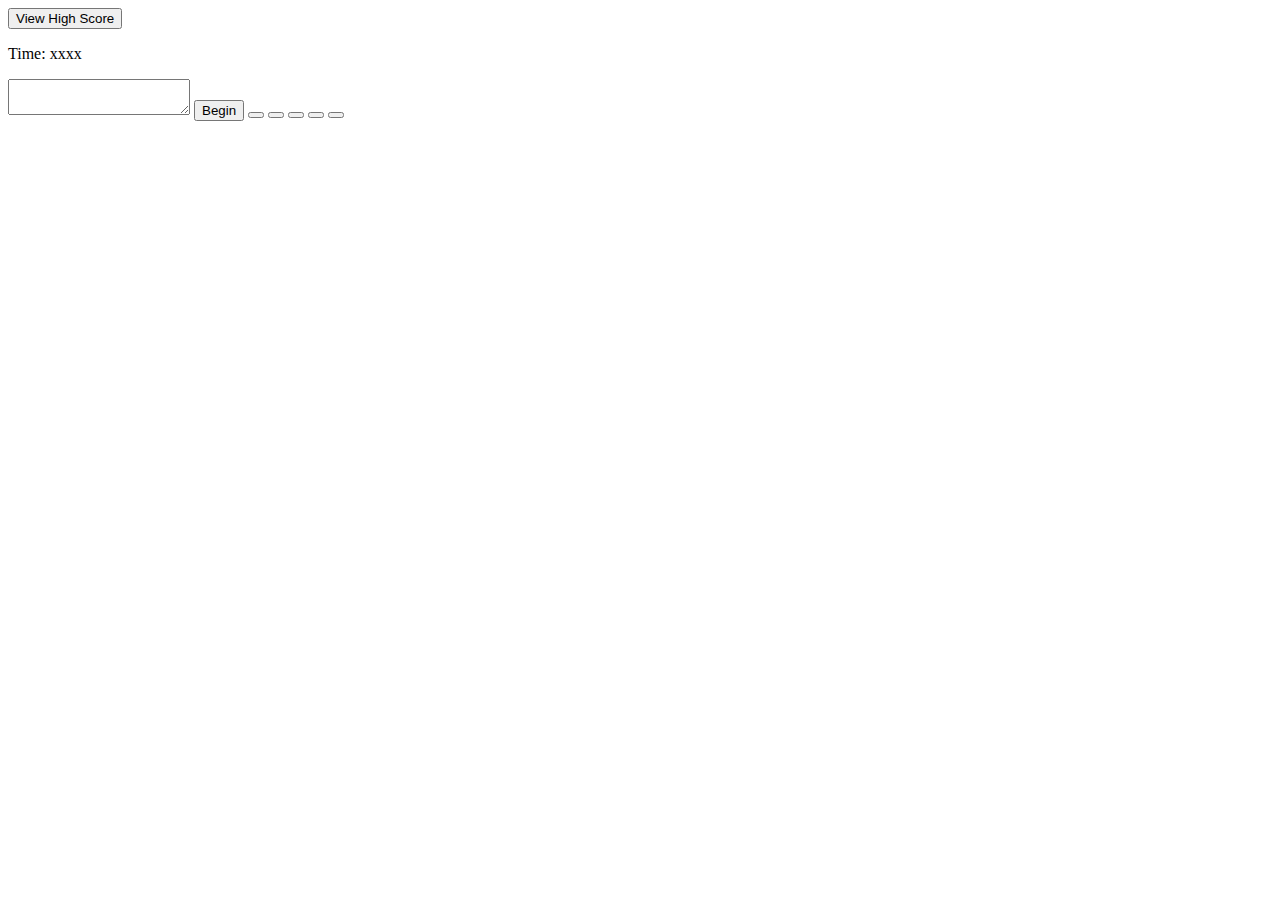
==== commit 172b9ec7: "html added" ====
--- a/index.html
+++ b/index.html
@@ -2,11 +2,39 @@
 <html lang="en">
 <head>
     <meta charset="UTF-8">
-    <meta http-equiv="X-UA-Compatible" content="IE=edge">
     <meta name="viewport" content="width=device-width, initial-scale=1.0">
+    <link rel="stylesheet" href="./assets/style.css">
     <title>History Influence Quiz</title>
 </head>
 <body>
-    
+    <header>
+        <div>
+            <button class="btnHeader" id="view-high-scores">View High Score</button>
+        </div>
+        <div>
+            <p>Time: <span id="timeLeft">xxxx</span></p>
+        </div>
+    </header>
+
+    <div id="mainDiv">
+        <div id="gridContainer">
+            <p id="questionDisplay"></p>
+            <p class="explanation" id="questionDisplay"></p>
+            <p id="finalScoreDisplay"></p>
+            <p id="enterName"></p>
+            <textarea id="enterNameTextArea"></textarea>
+            <button class="btn" id="start-quiz">Begin</button>
+            <button class="btn" id="answer1"></button>
+            <button class="btn" id="answer2"></button>
+            <button class="btn" id="answer3"></button>
+            <button class="btn" id="answer4"></button>
+            <button class="btn" id="submitScore"></button>
+
+        </div>
+        <div id="answerCorrectWrongGrid"></div>
+        <p id="answerCorrectWrong"></p>
+    </div>
+
+    <script src="./assets/script.js"></script>
 </body>
 </html>